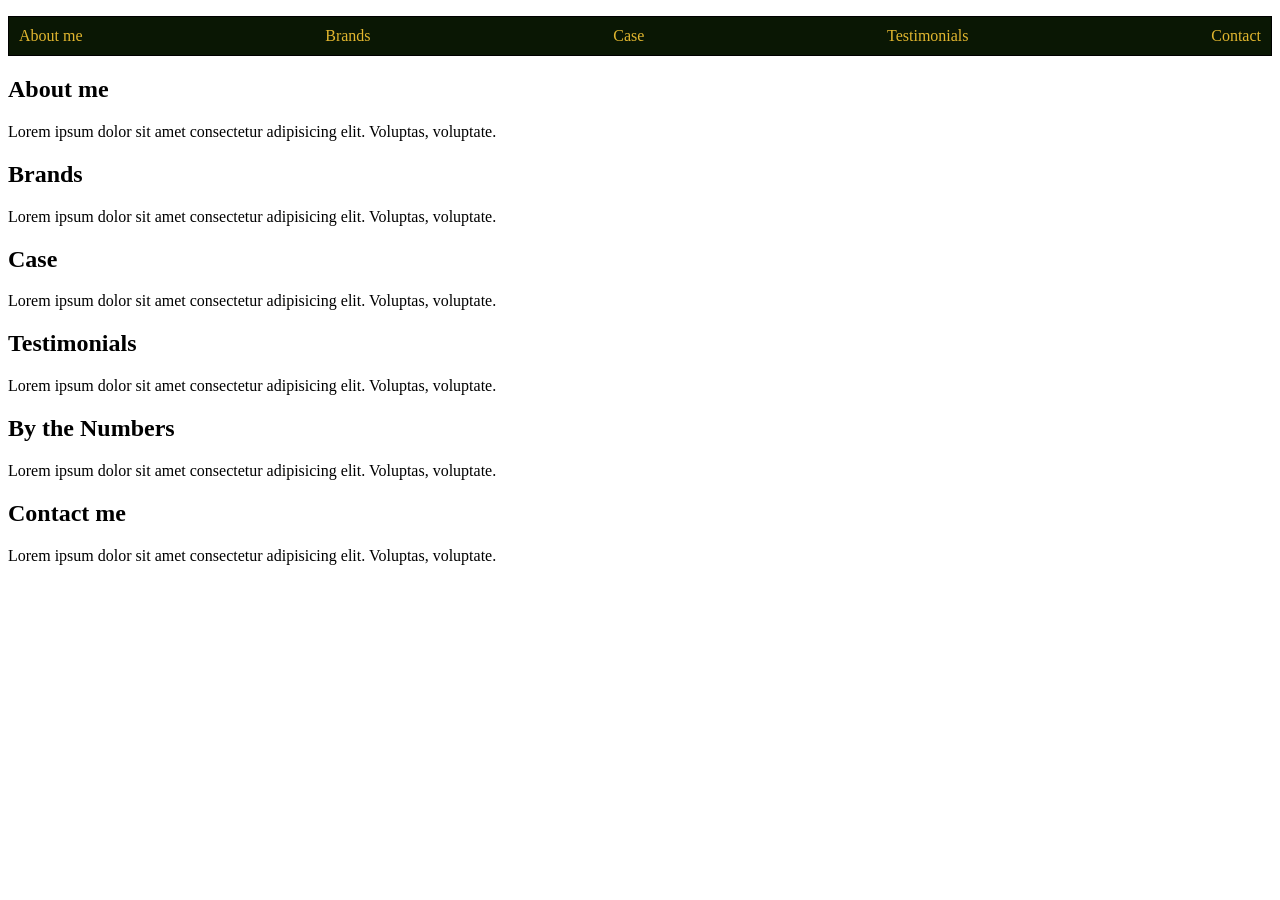
==== index.html @ b707a248 "Start av projekt Arons" ====
<!DOCTYPE html>
<html lang="sv">
<head>
    <meta charset="UTF-8">
    <meta name="viewport" content="width=device-width, initial-scale=1.0">
    <title>Aronkarlsson</title>
    <link rel="stylesheet" href="Style.css">
</head>
<body>
    <header class="site-header">    
        <nav>
            <ul>
                <li><a href="#about me">About me</a></li>
                <li><a href="#brands">Brands</a></li>
                <li><a href="#case">Case</a></li>
                <li><a href="#testimonials">Testimonials</a></li>
                <li><a href="#contact">Contact</a></li>
            </ul>
        </nav>
    </header>
    <main>
        <section id="about me">
            <h1>About me</h1>
            <p>Lorem ipsum dolor sit amet consectetur adipisicing elit. Voluptas, voluptate.</p>

        </section>
        <section id="brands">
            <h1>Brands</h1>
            <p>Lorem ipsum dolor sit amet consectetur adipisicing elit. Voluptas, voluptate.</p>        

        </section>
        <section id="case">
            <h1>Case</h1>
            <p>Lorem ipsum dolor sit amet consectetur adipisicing elit. Voluptas, voluptate.</p>                    
        </section>
        <section id="testimonials">
            <h1>Testimonials</h1>
            <p>Lorem ipsum dolor sit amet consectetur adipisicing elit. Voluptas, voluptate.</p>
        </section>
        <section id="numbers">
            <h1>By the Numbers</h1>
            <p>Lorem ipsum dolor sit amet consectetur adipisicing elit. Voluptas, voluptate.</p>

        </section>
        <section id="contact">
            <h1>Contact me</h1>
            <p>Lorem ipsum dolor sit amet consectetur adipisicing elit. Voluptas, voluptate.</p>
        </section>
<search>    </search>
    </main>
</body>
</html>
---- Style.css ----
.site-header ul {
  display: flex;
  border: 1px solid black;
  background-color: rgb(10, 23, 4);
  list-style: none;
  padding: 10px;
  gap: 20px;
  justify-content: space-between;
  
}
.site-header ul a {
    color: rgb(225, 182, 47);
    text-decoration: none;
}
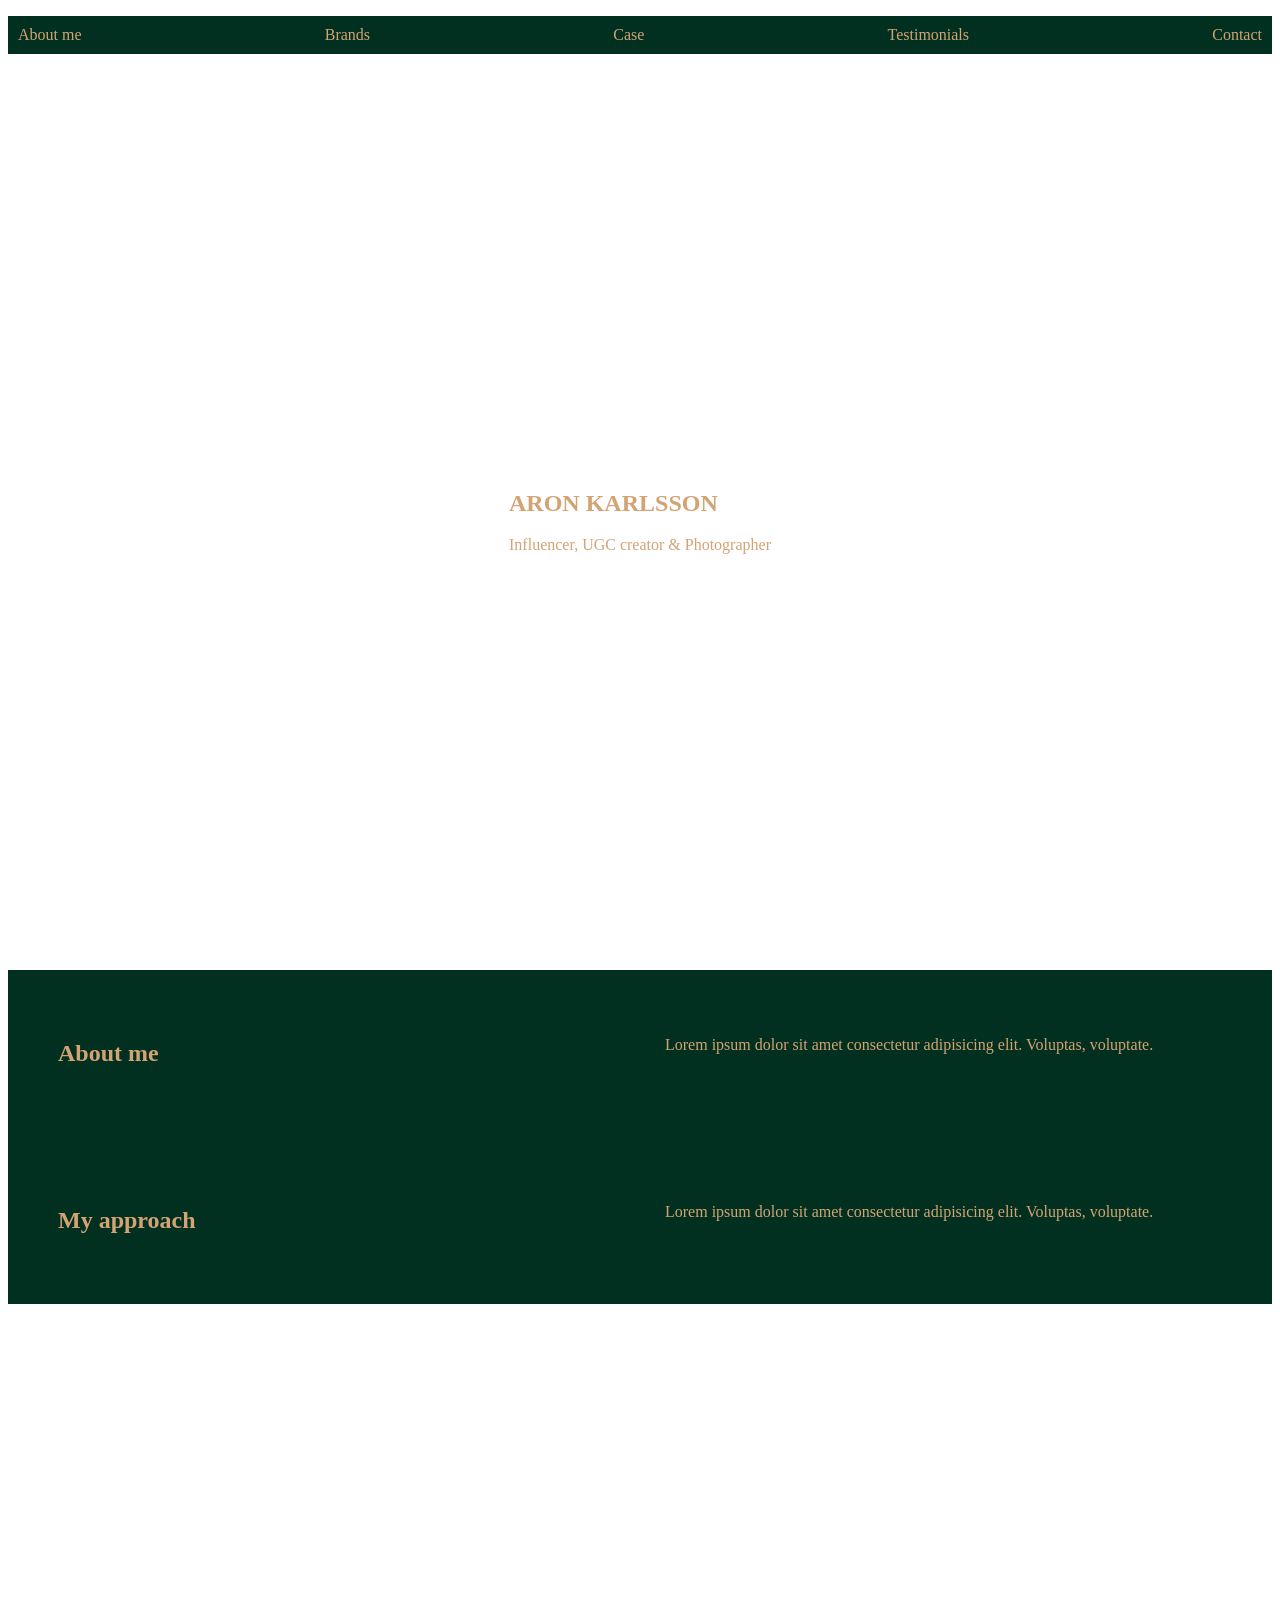
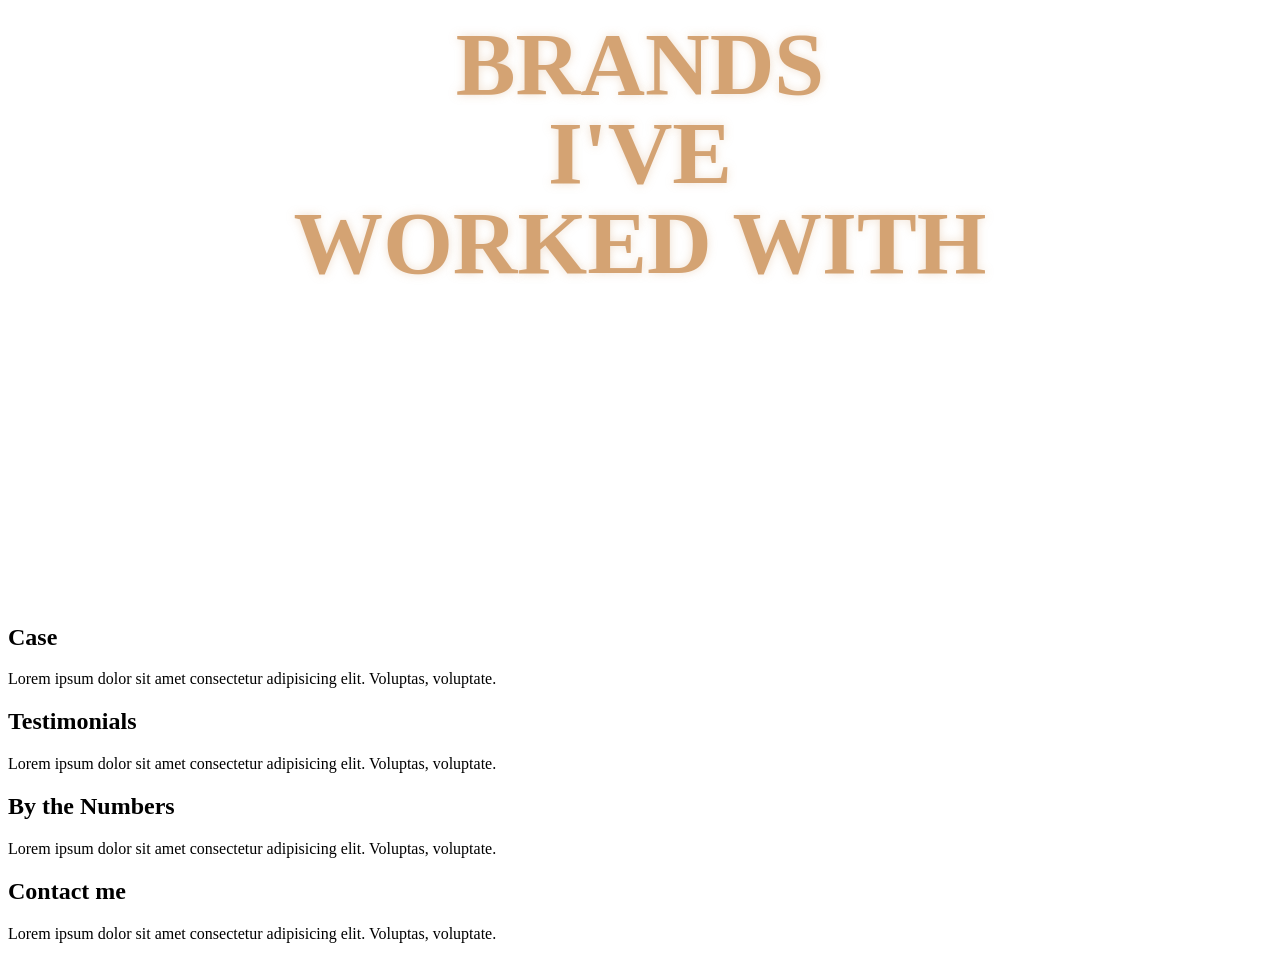
==== commit 3593cd15: "Har lagt till stock videos i bakrunden där det ska var en video och gjort en hhelt OK lyaout för nu " ====
--- a/index.html
+++ b/index.html
@@ -1,13 +1,15 @@
 <!DOCTYPE html>
 <html lang="sv">
+
 <head>
     <meta charset="UTF-8">
     <meta name="viewport" content="width=device-width, initial-scale=1.0">
     <title>Aronkarlsson</title>
     <link rel="stylesheet" href="Style.css">
 </head>
+
 <body>
-    <header class="site-header">    
+    <header class="site-header">
         <nav>
             <ul>
                 <li><a href="#about me">About me</a></li>
@@ -19,19 +21,47 @@
         </nav>
     </header>
     <main>
-        <section id="about me">
-            <h1>About me</h1>
-            <p>Lorem ipsum dolor sit amet consectetur adipisicing elit. Voluptas, voluptate.</p>
+        <section class="hero">
+            <video class="bg-video" autoplay muted loop playsinline>
+                <source src="images/7237677-hd_1920_1080_30fps.mp4" type="video/mp4">
+            </video>
 
+            <div class="overlay"></div>
+
+            <div class="content">
+                <h1>ARON KARLSSON</h1>
+                <p>Influencer, UGC creator & Photographer</p>
+            </div>
         </section>
-        <section id="brands">
-            <h1>Brands</h1>
-            <p>Lorem ipsum dolor sit amet consectetur adipisicing elit. Voluptas, voluptate.</p>        
 
+        <section class="container-about-me">
+            <div class="about-me">
+                <h1>About me</h1>
+                <p>Lorem ipsum dolor sit amet consectetur adipisicing elit. Voluptas, voluptate.</p>
+            </div>
+            <div class="my-approach">
+                <h1>My approach</h1>
+                <p>Lorem ipsum dolor sit amet consectetur adipisicing elit. Voluptas, voluptate.</p>
+            </div>
+        </section>
+        <section class="container-brands">
+            <video class="bg-video2" autoplay muted loop playsinline>
+                <source src="images/13196597_1080_1920_30fps.mp4" type="video/mp4">
+            </video>
+
+            <div class="overlay2"></div>
+
+            <div class="brands-content">
+                <h1 class="brands-title">
+                    <span>Brands</span>
+                    <span>i've</span>
+                    <span>worked with</span>
+                </h1>
+            </div>
         </section>
         <section id="case">
             <h1>Case</h1>
-            <p>Lorem ipsum dolor sit amet consectetur adipisicing elit. Voluptas, voluptate.</p>                    
+            <p>Lorem ipsum dolor sit amet consectetur adipisicing elit. Voluptas, voluptate.</p>
         </section>
         <section id="testimonials">
             <h1>Testimonials</h1>
@@ -46,7 +76,7 @@
             <h1>Contact me</h1>
             <p>Lorem ipsum dolor sit amet consectetur adipisicing elit. Voluptas, voluptate.</p>
         </section>
-<search>    </search>
     </main>
 </body>
+
 </html>
--- a/Style.css
+++ b/Style.css
@@ -1,14 +1,98 @@
 .site-header ul {
   display: flex;
-  border: 1px solid black;
-  background-color: rgb(10, 23, 4);
+  background-color: #023020;
   list-style: none;
   padding: 10px;
   gap: 20px;
   justify-content: space-between;
   
+  
 }
 .site-header ul a {
-    color: rgb(225, 182, 47);
+    color: #d4a373;
     text-decoration: none;
-}+}
+
+.hero {
+  position: relative;
+  height: 100vh;
+  overflow: hidden;
+  display: flex;
+  align-items: center;
+  justify-content: center;
+  color: #d4a373;
+}
+
+.bg-video {
+  position: absolute;
+  inset: 0;
+  width: 100%;
+  height: 100%;
+  object-fit: cover;
+  z-index: -2;
+}
+.bg-video2 {
+  position: absolute;
+  inset: 0;
+  width: 100%;
+  height: 100%;
+  object-fit: cover;
+  object-position: center bottom;
+  z-index: -2;
+}
+
+.overlay .overlay2 {
+  position: absolute;
+  inset: 0;
+  background: rgba(0, 0, 0, 0.25);
+  z-index: -1;
+}
+
+.content .brands-content {
+  position: relative;
+  z-index: 1;
+  text-align: center;
+}
+.container-about-me
+.about-me, .my-approach {
+    display: grid;
+    grid-template-columns: 1fr 1fr;
+    gap: 50px;
+    padding: 50px;
+    background:  #023020;
+    color: #d4a373;
+}
+.container-brands {
+  position: relative;
+  height: 100vh;
+  overflow: hidden;
+  display: flex;
+  align-items: center;
+  justify-content: center;
+  color: #d4a373;
+}
+.brands-content {
+  position: relative;
+  z-index: 1;
+  display: flex;
+  justify-content: center;
+  align-items: center;
+  text-align: center;
+}
+.brands-title {
+  display: flex;
+  flex-direction: column;
+  align-items: center;
+  gap: 0.1em;
+  margin: 0;
+  line-height: 0.9;
+  color: #d4a373;
+  font-size: clamp(2.5rem, 7vw, 6rem);
+  font-weight: 600;
+  text-transform: uppercase;
+  text-shadow: 0 0 10px rgba(212, 163, 115, 0.35);
+}
+
+.brands-title span {
+  display: block;
+}
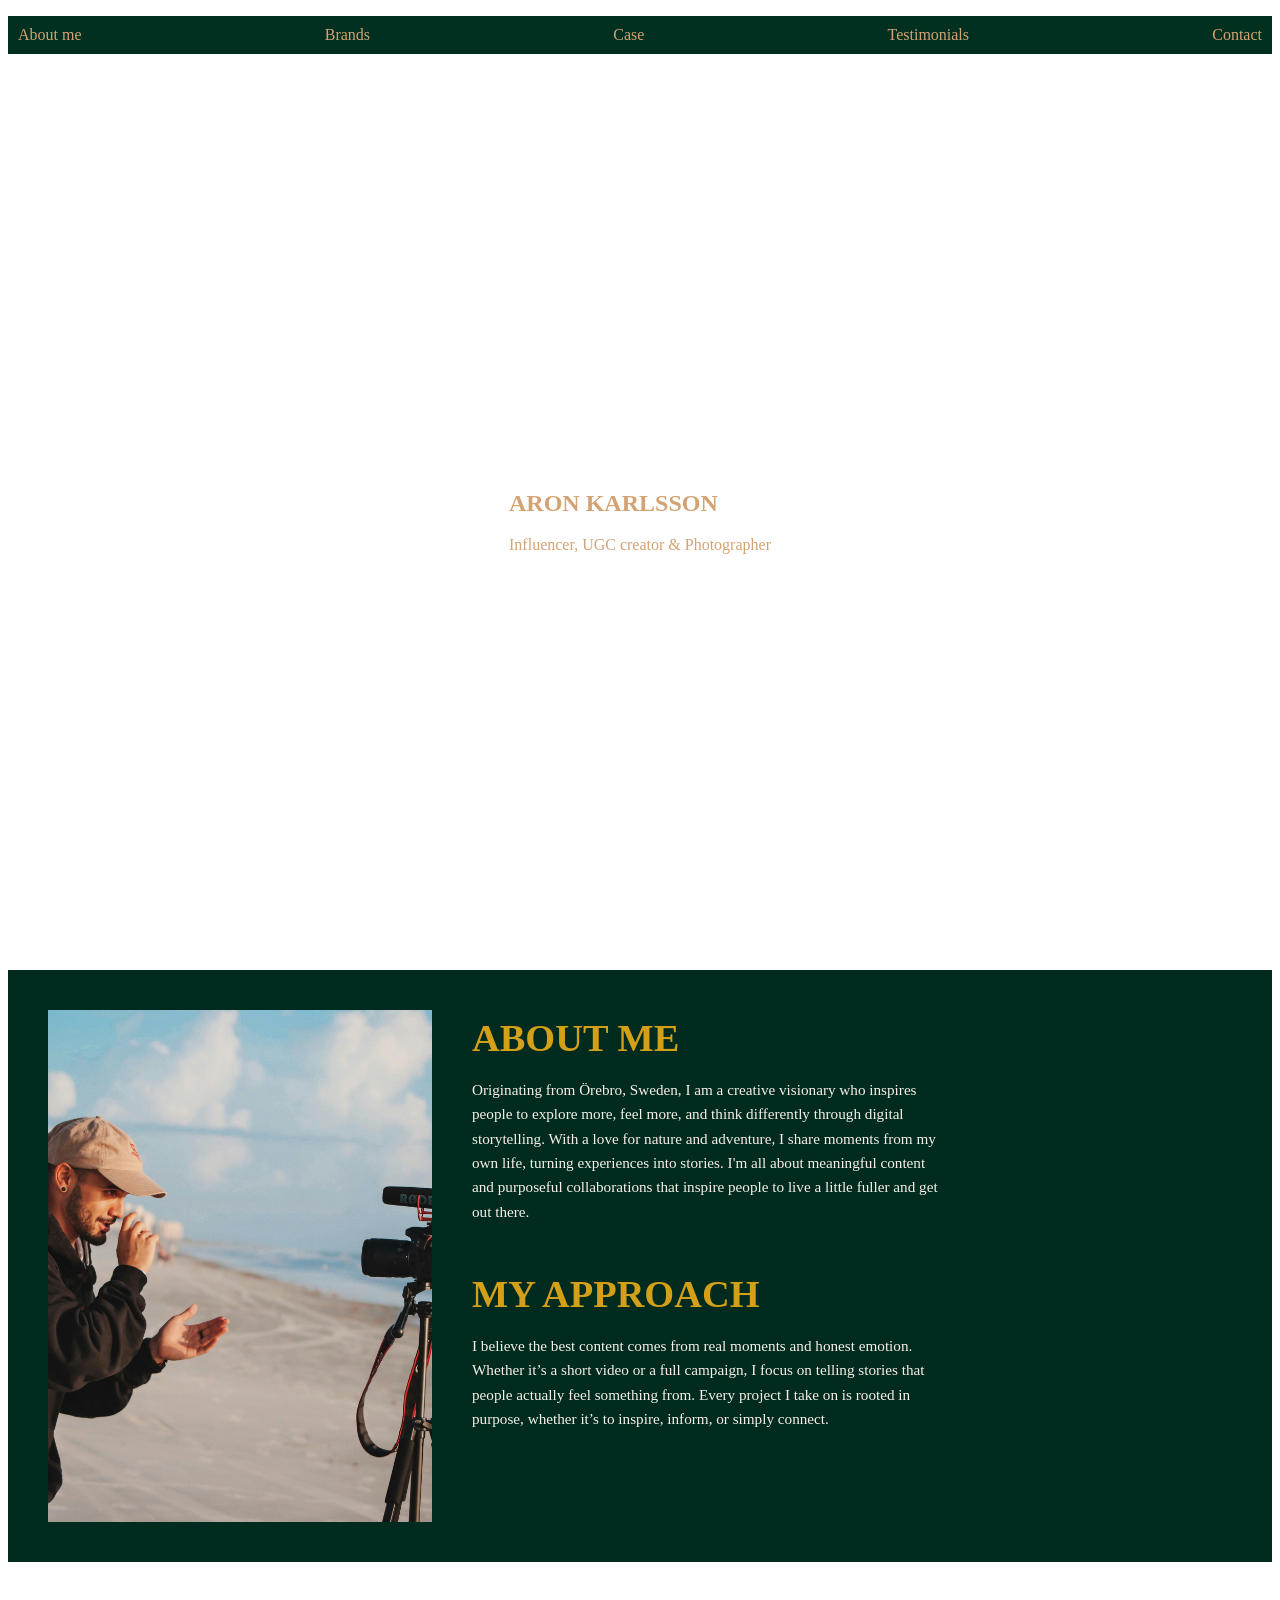
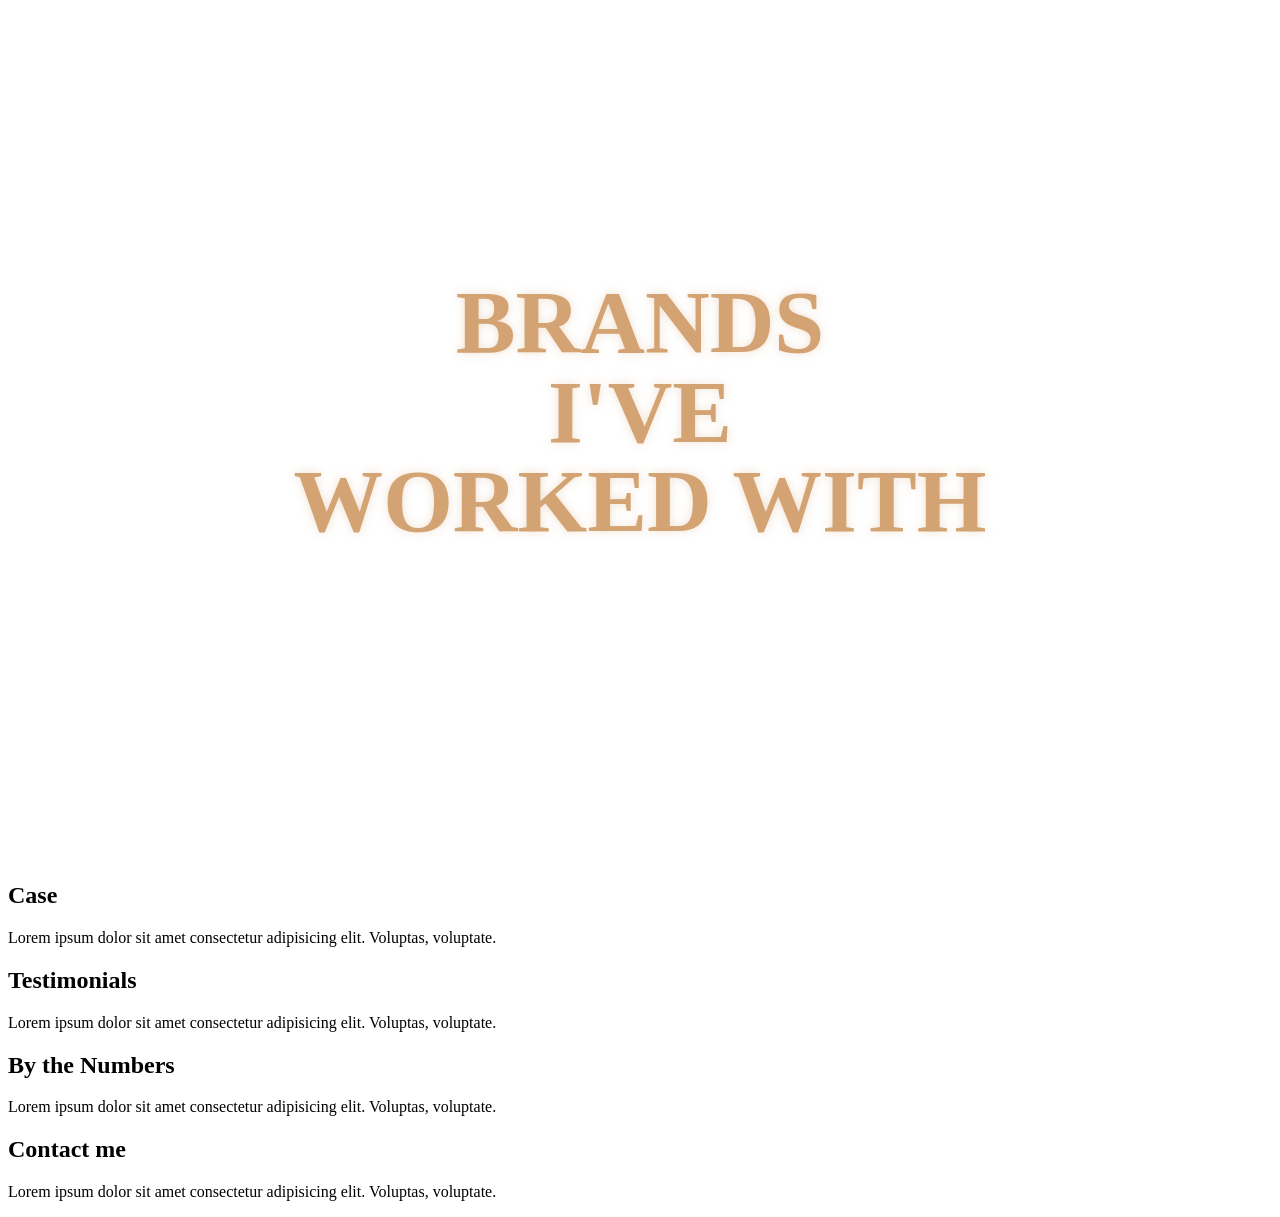
==== commit 32518345: "z" ====
--- a/index.html
+++ b/index.html
@@ -34,14 +34,37 @@
             </div>
         </section>
 
-        <section class="container-about-me">
-            <div class="about-me">
-                <h1>About me</h1>
-                <p>Lorem ipsum dolor sit amet consectetur adipisicing elit. Voluptas, voluptate.</p>
+
+
+
+
+        <section class="section-about-me">
+            <div class="about-me-image">
+                <img src="images/andres-mfWsMDdN-Ro-unsplash.jpg" alt="Aron Karlsson på ett tåg">
             </div>
-            <div class="my-approach">
-                <h1>My approach</h1>
-                <p>Lorem ipsum dolor sit amet consectetur adipisicing elit. Voluptas, voluptate.</p>
+
+
+            <div class="container-about-me">
+                <div class="about-content">
+                    <div class="about-me-text">
+                        <h1>About me</h1>
+                        <p> Originating from Örebro, Sweden, I am a creative visionary who inspires people
+                            to explore more, feel more, and think differently through digital storytelling.
+                            With a love for nature and adventure, I share moments from my own life,
+                            turning experiences into stories. I'm all about meaningful content and
+                            purposeful collaborations that inspire people to live a little fuller and get out there.
+                        </p>
+                    </div>
+
+                    <div class="my-approach-text">
+                        <h1>My approach</h1>
+                        <p>I believe the best content comes from real moments and honest emotion.
+                            Whether it’s a short video or a full campaign, I focus on telling stories
+                            that people actually feel something from. Every project I take on is rooted
+                            in purpose, whether it’s to inspire, inform, or simply connect.
+                        </p>
+                    </div>
+                </div>
             </div>
         </section>
         <section class="container-brands">
